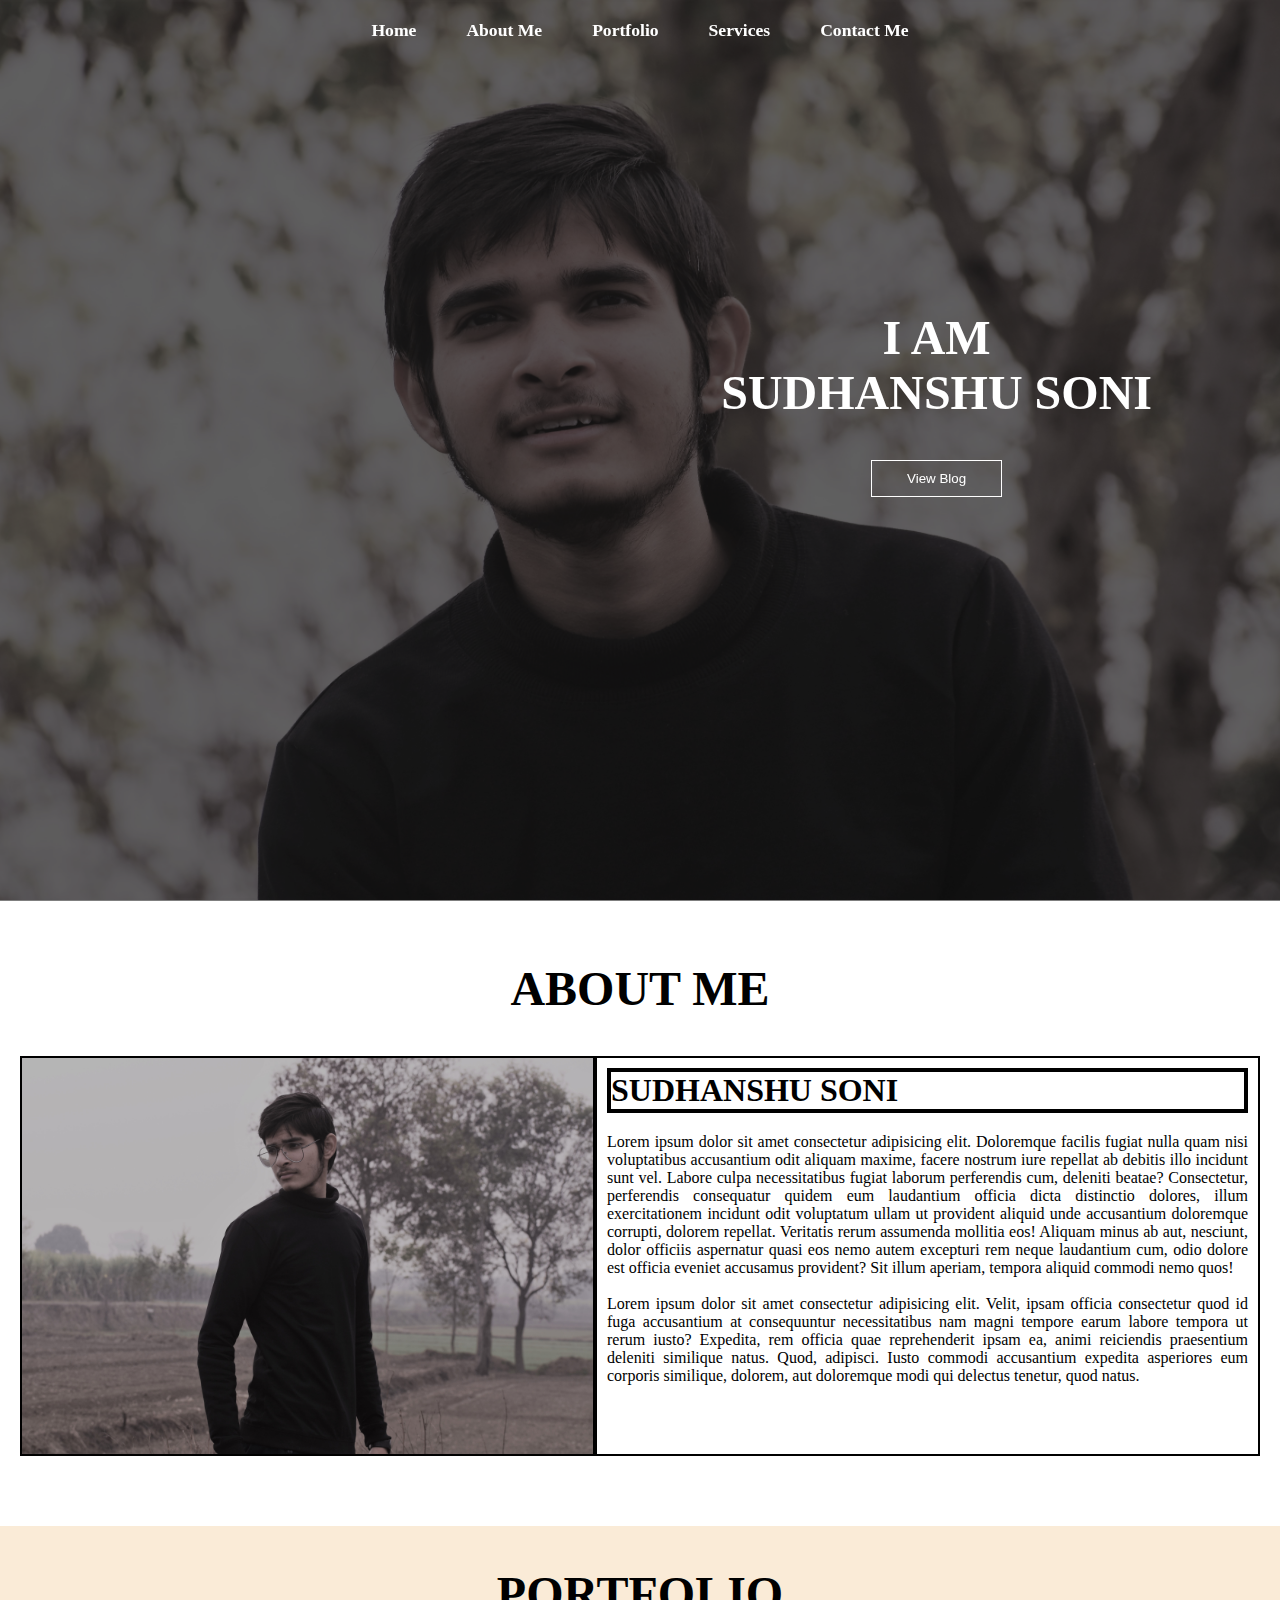
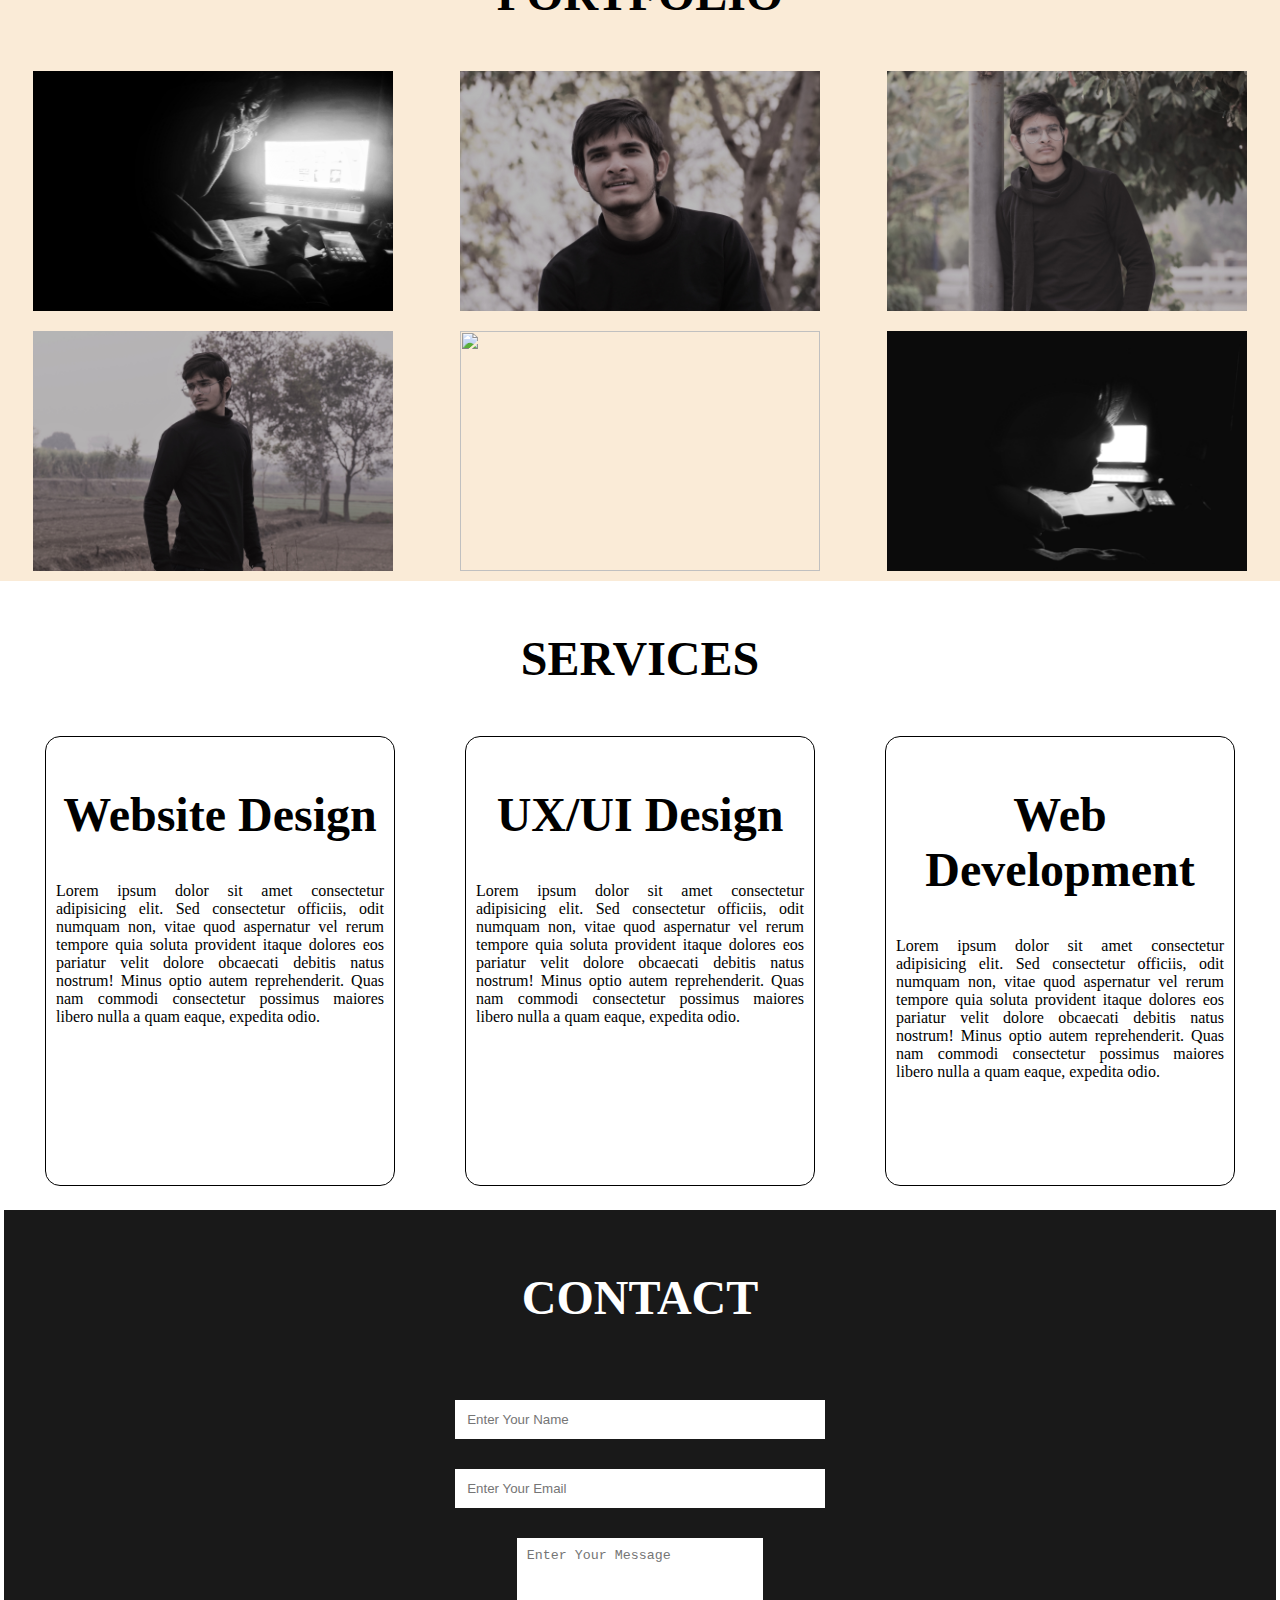
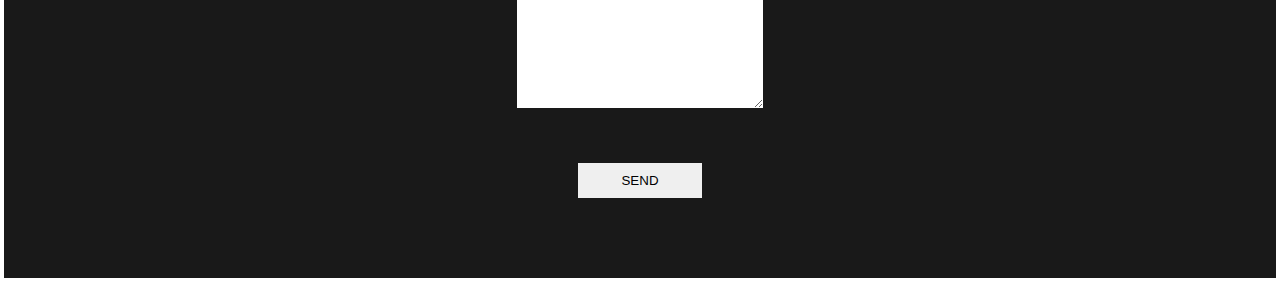
==== index.html @ 823b0a9e "first commit" ====
<!DOCTYPE html>
<html lang="en">
<head>
    <meta charset="UTF-8">
    <meta http-equiv="X-UA-Compatible" content="IE=edge">
    <meta name="viewport" content="width=device-width, initial-scale=1.0">
    <title>Project 1 </title>
    <link rel="stylesheet" href="style.css">
    <link rel="stylesheet" media="screen and (max-width:800px)" href="table.css">
    <link rel="stylesheet" media="screen and(max-width:530px)" href="phone.css">
</head>
<body>
    <nav class="navbar">
        <ul>
            <li><a href="#Home">Home</a></li>
            <li><a href="#About Me">About Me</a></li>
            <li><a href="#Portfolio">Portfolio</a></li>
            <li><a href="#Serivces">Services</a></li>
            <li><a href="#Contact Me">Contact Me</a></li>
        </ul>
    </nav>

    <section id="home">
        <div class="main">
            <h1 class="headings">I AM <br> SUDHANSHU SONI </h1>
            <button class="btn">
                View Blog
            </button>
        </div>
    </section>

    <section id="about">
        <h1 class="headings">ABOUT ME</h1>
        <div id="pic">
            <img src="/images/image4.JPG" alt="">
            <div id="intro">
                <h2>SUDHANSHU SONI</h2>
                <p>Lorem ipsum dolor sit amet consectetur adipisicing elit. Doloremque facilis fugiat nulla quam nisi voluptatibus accusantium odit aliquam maxime, facere nostrum iure repellat ab debitis illo incidunt sunt vel. Labore culpa necessitatibus fugiat laborum perferendis cum, deleniti beatae? Consectetur, perferendis consequatur quidem eum laudantium officia dicta distinctio dolores, illum exercitationem incidunt odit voluptatum ullam ut provident aliquid unde accusantium doloremque corrupti, dolorem repellat. Veritatis rerum assumenda mollitia eos! Aliquam minus ab aut, nesciunt, dolor officiis aspernatur quasi eos nemo autem excepturi rem neque laudantium cum, odio dolore est officia eveniet accusamus provident? Sit illum aperiam, tempora aliquid commodi nemo quos!</p>
                &nbsp;
                <p>Lorem ipsum dolor sit amet consectetur adipisicing elit. Velit, ipsam officia consectetur quod id fuga accusantium at consequuntur necessitatibus nam magni tempore earum labore tempora ut rerum iusto? Expedita, rem officia quae reprehenderit ipsam ea, animi reiciendis praesentium deleniti similique natus. Quod, adipisci. Iusto commodi accusantium expedita asperiores eum corporis similique, dolorem, aut doloremque modi qui delectus tenetur, quod natus.</p>
            </div>
        </div>
    </section>

    <section id="portfolio">
        <h1 class="headings">PORTFOLIO</h1>
        <div class="gallery">
            <img src="/images/image1.jpeg" alt="">
            <img src="/images/image 2.JPG" alt="">
            <img src="/images/image3.JPG" alt="">
            <img src="/images/image4.JPG" alt="">
            <img src="/images/image5.jpeg" alt="">
            <img src="/images/image6.jpeg" alt="">
        </div>
    </section>

    <section id="services">
        <h1 class="headings">SERVICES</h1>
        <div class="row">
            <div class="box">
                <h1 class="headings">Website Design</h1>
                <p>Lorem ipsum dolor sit amet consectetur adipisicing elit. Sed consectetur officiis, odit numquam non, vitae quod aspernatur vel rerum tempore quia soluta provident itaque dolores eos pariatur velit dolore obcaecati debitis natus nostrum! Minus optio autem reprehenderit. Quas nam commodi consectetur possimus maiores libero nulla a quam eaque, expedita odio.</p>
            </div>
            <div class="box">
                <h1 class="headings">UX/UI Design</h1>
                <p>Lorem ipsum dolor sit amet consectetur adipisicing elit. Sed consectetur officiis, odit numquam non, vitae quod aspernatur vel rerum tempore quia soluta provident itaque dolores eos pariatur velit dolore obcaecati debitis natus nostrum! Minus optio autem reprehenderit. Quas nam commodi consectetur possimus maiores libero nulla a quam eaque, expedita odio.</p>
            </div>
            <div class="box">
                <h1 class="headings">Web Development</h1>
                <p>Lorem ipsum dolor sit amet consectetur adipisicing elit. Sed consectetur officiis, odit numquam non, vitae quod aspernatur vel rerum tempore quia soluta provident itaque dolores eos pariatur velit dolore obcaecati debitis natus nostrum! Minus optio autem reprehenderit. Quas nam commodi consectetur possimus maiores libero nulla a quam eaque, expedita odio.</p>
            </div>
        </div>
    </section>

    <section id="contact">
        <h1 class="headings">CONTACT</h1>
        <form action="" class="form">
            <input type="text" name="name" class="input" placeholder="Enter Your Name" >
            <input type="email" name="email" class="input" placeholder="Enter Your Email">
            <textarea name="msg" id="msg" cols="30" rows="10" placeholder="Enter Your Message" ></textarea>
            <input type="submit" value="SEND" id="send">
        </form>
    </section>
</body>
</html>
---- style.css ----
*{
    margin: 0%;
    padding: 0%;
    box-sizing: border-box;
}
html{
    scroll-behavior: smooth;
}

/* Navbar element */
.navbar{
    display: flex;
    justify-content: center;
    align-items: center;
    background-color: rgba(0,0,0,0.5);
    position: sticky;
    top: 0%;
}
.navbar ul{
    display: flex;
    list-style: none;
    margin: 20px 0px;
}

.navbar ul li{
    font-family: Century;
    font-size: 1.1rem;
    font-weight: bold;
}
.navbar ul li a{
    text-decoration: none;
    color: white;
    padding: 8px 25px;
    transition: all .5s ease;
}
.navbar ul li a:hover{
    background-color: white;
    color: black;
    box-shadow: 0 0 10px white;
}

/* Home Section */
#home{
    display: flex;
    flex-direction: column;
    background-color: rgba(0, 0, 0, 0.5);
    height: 840px;
    justify-content: center;
    align-items: center;
    color: white;
}
#home::before{
    content: "";
    position: absolute;
    top: 0%;
    right: 0%;
    background: url(/images/image\ 2.JPG) no-repeat center center/cover;
    height: 900px;
    width: 100%;
    z-index: -1;
    opacity: .9;
}
.main{
    display: flex;
    flex-direction: column;
    /* border: 1px solid white; */
    align-items: center;
    position: absolute;
    top: 30%;
    right: 10%;
}
.headings{
    font-family: century;
    font-size: 3rem;
    text-align: center;
    margin: 40px 0px;
}
.btn{
    padding: 10px 35px;
    background-color: transparent;
    border: 1px solid white; 
    color: white;
    outline: none;
    transition: .6s ease;
}
.btn:hover{
    cursor: pointer;
    background-color: white;
    color: black;
    box-shadow: 0 0 5px white, 0 0 10px white, 0 0 15px white;
    font-weight: bold;
}

/* About section */
#about{
    display: flex;
    flex-direction: column;
    box-sizing: border-box;
    padding: 20px;
    margin-bottom: 50px;
}
#pic{
    display: flex;
}
#pic img{
    border: 2px solid black;
    width: 575px;
    height: 400px;    
}
#intro{
    border: 2px solid black;
    display: flex;
    flex-direction: column;
    text-align: justify;
    padding: 10px;
}
#intro h2{
    font-size: 2rem;
    margin-bottom: 20px;
    border: 4px solid black;
}
/* Portfolio section */
#portfolio{
    display: flex;
    flex-direction: column;  
    background-color: antiquewhite;  
}
.gallery{
    display: flex;
    flex-wrap: wrap;
    justify-content: space-around;
    box-sizing: border-box;
}
.gallery img{
    width: 360px;
    height: 240px;
    margin: 10px;
}

/* Service section */
#services{
    display: flex;
    flex-direction: column;
    padding: 10px;
}
.row{
    display: flex;
    justify-content: space-around;
    flex-wrap: wrap;
    box-sizing: border-box;
}
.box{
    display: flex;
    flex-direction: column;
    width: 350px;
    height: 450px;
    border: 1px solid black;
    margin: 10px;
    align-items: center;
    text-align: justify;
    padding: 10px;
    border-radius: 15px;
    background: linear-gradient(to top, rgb(255,45,45)50%, white 50%);
    background-size: 100% 200%;
    transition: all .8s;
}
.box:hover{
    background-position: left bottom;
    color: white;
    border: none;
    box-shadow: 0 0 20px rgb(225,45,45);
}

/* Contact Section */
#contact{
    display: flex;
    flex-direction: column;
    box-sizing: border-box;
    background-color: rgba(0,0,0,0.9);
    color: white;
    border: 4px solid white;
    padding: 20px;
}
.form{
    display: flex;
    flex-direction: column;
    align-items: center;
    margin: 20px 0px;
}
.input{
    margin: 15px;
    padding: 12px;
    width: 30%;
    border: none;
    outline: none;
}
#msg{
    width: 20%;
    padding: 10px;
    margin: 15px;
    border: none;
    outline: none;
}
#send{
    padding: 10px;
    width: 10%;
    margin: 40px;
    border: none;
    outline: none;
}
#send:hover{
    cursor: pointer;
    box-shadow: 0 0 10px white;

}
---- table.css ----
/* navbar section */
.navbar ul{
    flex-wrap: wrap;
    justify-content: center;
}

/* Heading section table.css */
.headings{
    font-size: 2.5em;
}

/* About section table.css */
#pic{
    flex-direction: column;
    align-items: center;
}
#pic img{
    width: 475px;
    height: 300px;
}
#intro h2{
    text-align: center;
    padding: 10px;
}

/* Contact Section */
.input{
    width: 60%;
}
#msg{
    width: 55%;
}
#send{
    width: 20%;
    
}
---- phone.css ----
/* Home Section */
#home{
    height: 820px;
}
.headings{
    font-size: 1.7rem;
}

/* about section */
#pic img{
    width: 300px;
    height: 175px;
}
#intro h2{
    font-size: 1.5rem;
}
.gallery img{
    width: 250px;
    height: 150px;
    margin: 10px;
}

/* Contact Section */
.input{
    width: 80%;
}
#msg{
    width: 70%;
}
#send{
    width: 20%;
}
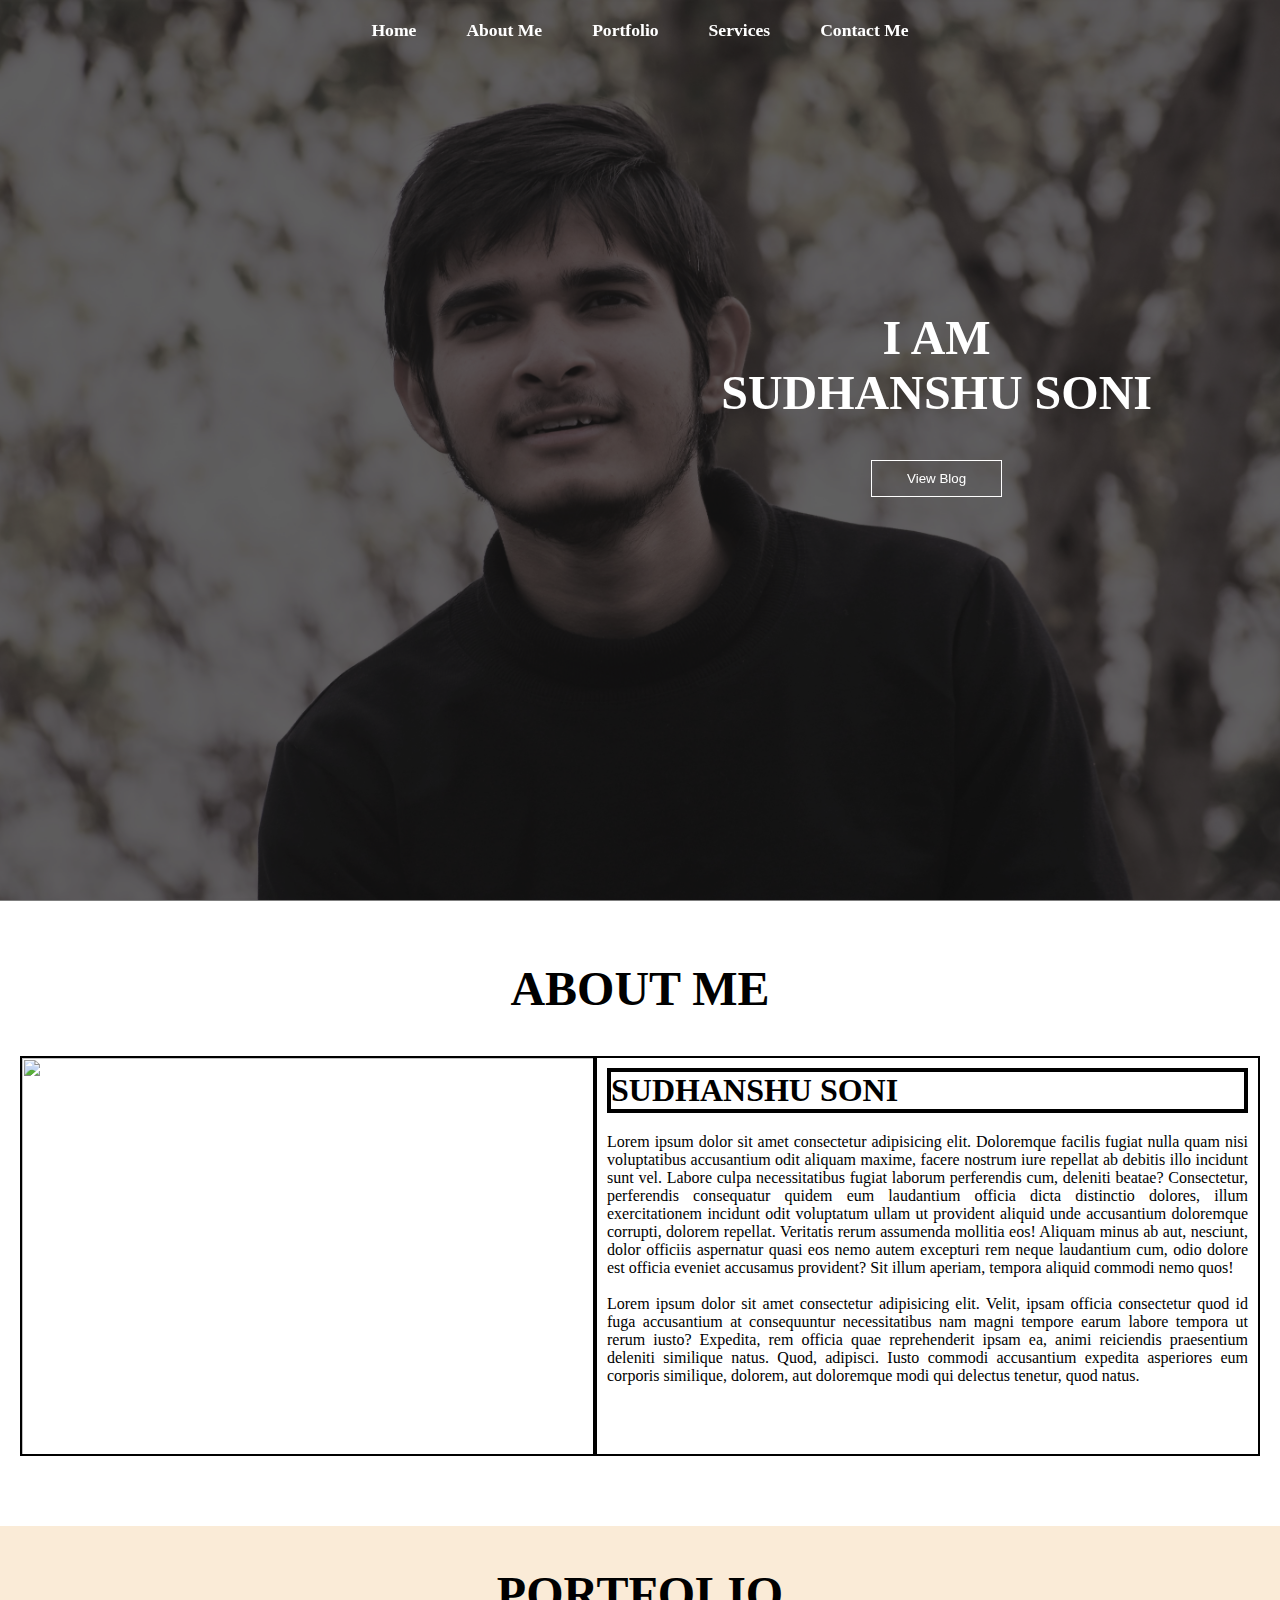
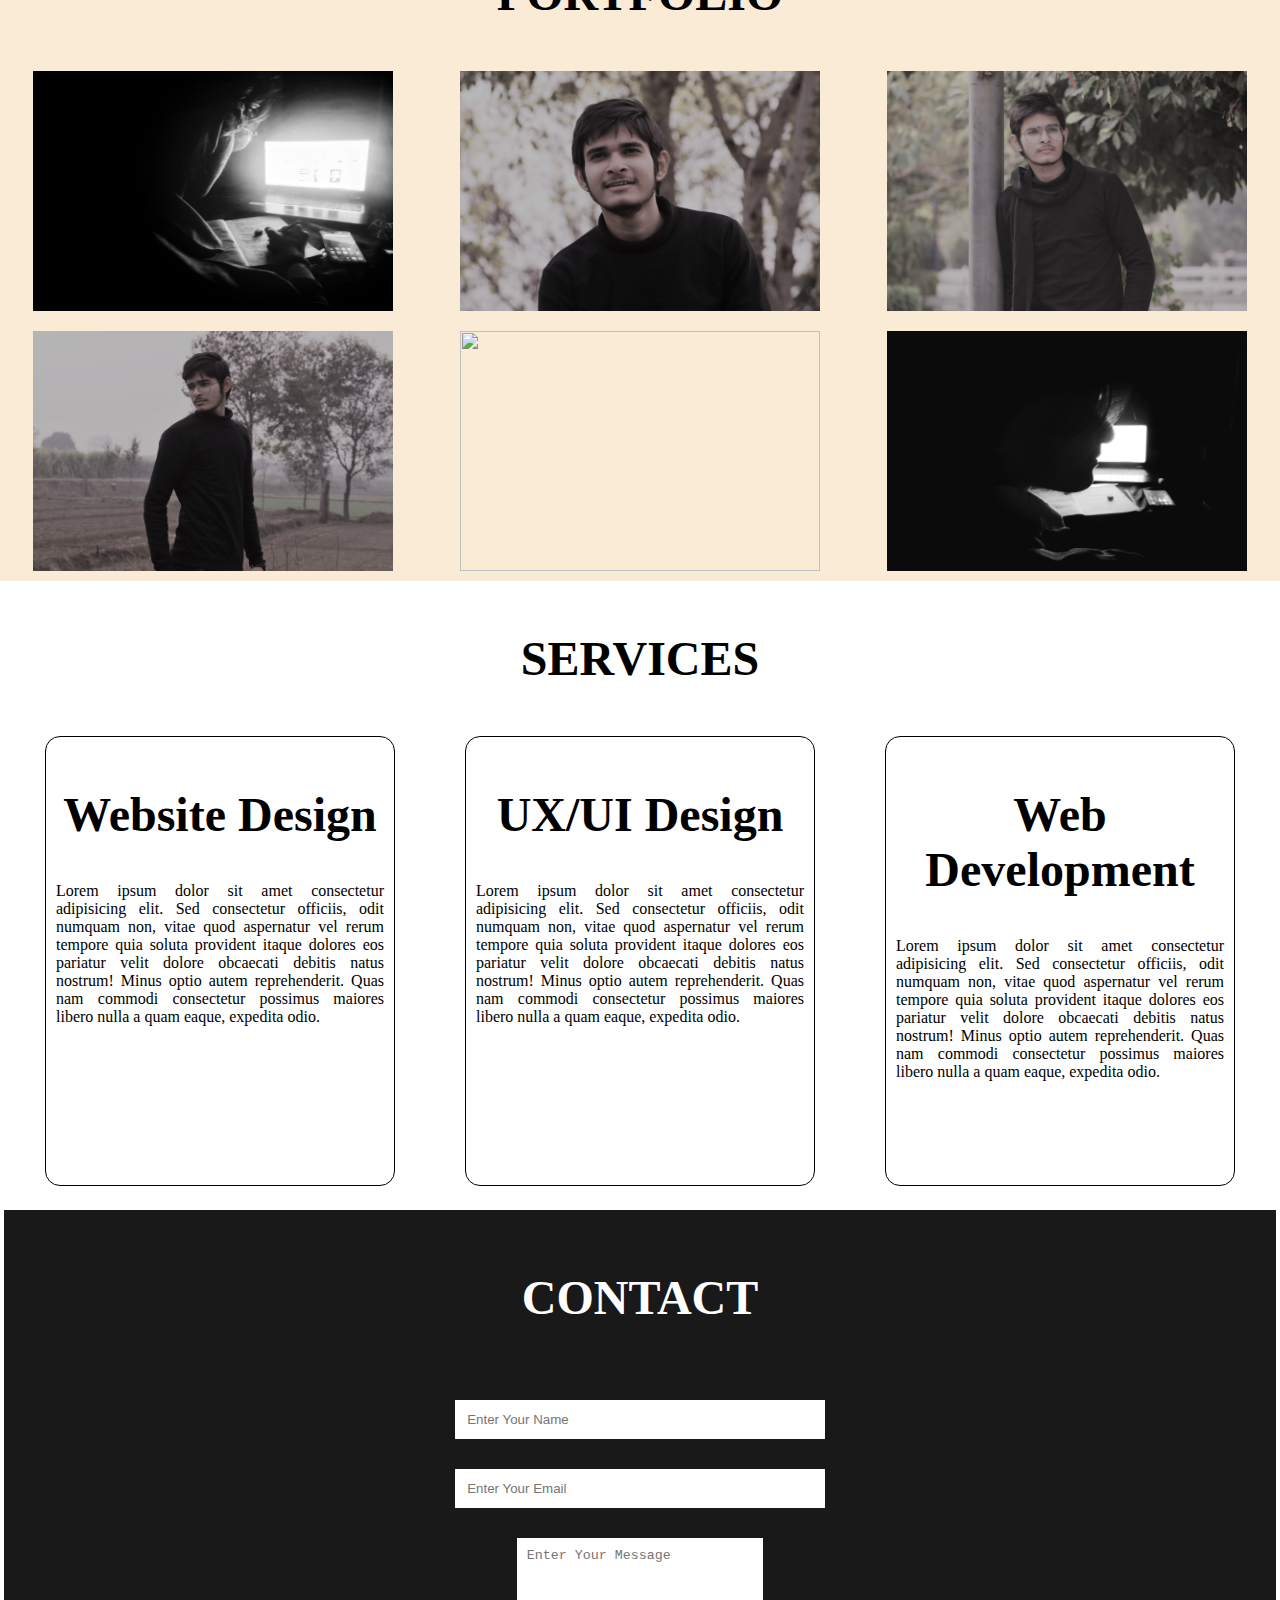
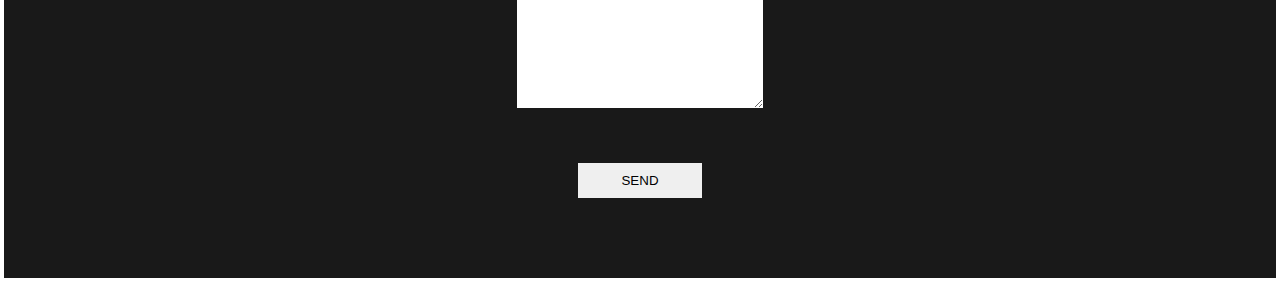
==== commit d8514ed6: "2 change" ====
--- a/index.html
+++ b/index.html
@@ -32,7 +32,7 @@
     <section id="about">
         <h1 class="headings">ABOUT ME</h1>
         <div id="pic">
-            <img src="/images/image4.JPG" alt="">
+            <img src="./images/image4.jpg" alt="">
             <div id="intro">
                 <h2>SUDHANSHU SONI</h2>
                 <p>Lorem ipsum dolor sit amet consectetur adipisicing elit. Doloremque facilis fugiat nulla quam nisi voluptatibus accusantium odit aliquam maxime, facere nostrum iure repellat ab debitis illo incidunt sunt vel. Labore culpa necessitatibus fugiat laborum perferendis cum, deleniti beatae? Consectetur, perferendis consequatur quidem eum laudantium officia dicta distinctio dolores, illum exercitationem incidunt odit voluptatum ullam ut provident aliquid unde accusantium doloremque corrupti, dolorem repellat. Veritatis rerum assumenda mollitia eos! Aliquam minus ab aut, nesciunt, dolor officiis aspernatur quasi eos nemo autem excepturi rem neque laudantium cum, odio dolore est officia eveniet accusamus provident? Sit illum aperiam, tempora aliquid commodi nemo quos!</p>
@@ -45,12 +45,12 @@
     <section id="portfolio">
         <h1 class="headings">PORTFOLIO</h1>
         <div class="gallery">
-            <img src="/images/image1.jpeg" alt="">
-            <img src="/images/image 2.JPG" alt="">
-            <img src="/images/image3.JPG" alt="">
-            <img src="/images/image4.JPG" alt="">
-            <img src="/images/image5.jpeg" alt="">
-            <img src="/images/image6.jpeg" alt="">
+            <img src="./images/image1.jpeg" alt="">
+            <img src="./images/image 2.JPG" alt="">
+            <img src="./images/image3.JPG" alt="">
+            <img src="./images/image4.JPG" alt="">
+            <img src="./images/image5.jpeg" alt="">
+            <img src="./images/image6.jpeg" alt="">
         </div>
     </section>
 
